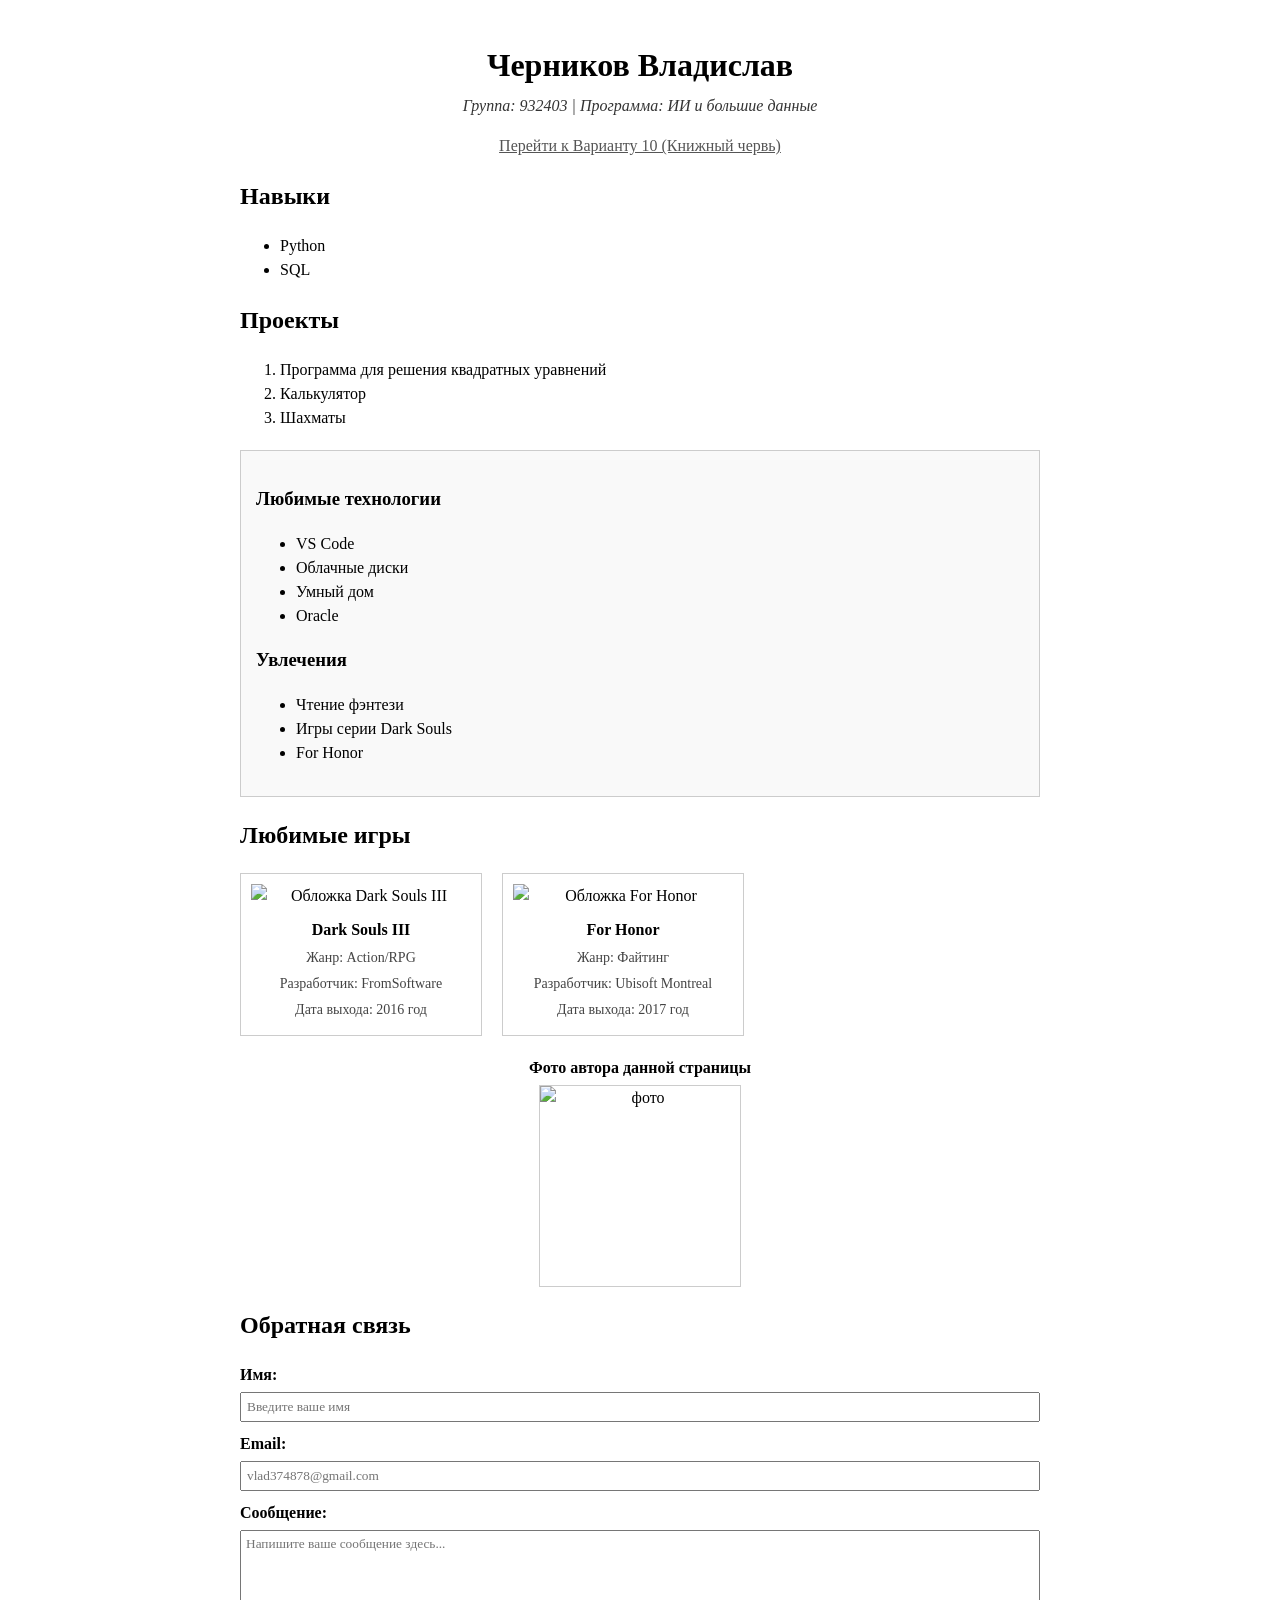
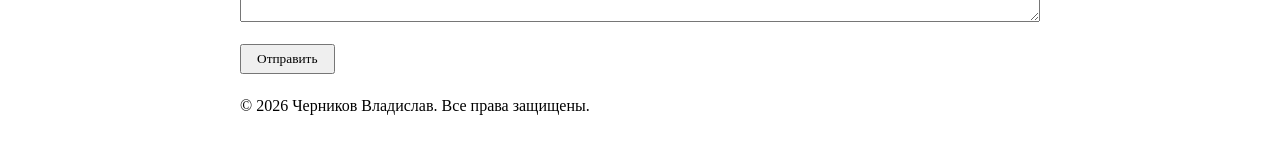
==== index.html @ d2af0d29 "Lab 1" ====
<!DOCTYPE html>
<html lang="ru">
<head>
    <meta charset="UTF-8">
    <title>О себе - Черников Владислав</title>
    <style>
        body { font-family: 'Times New Roman', Times, serif; background-color: #ffffff; color: #000000; max-width: 800px; margin: 0 auto; padding: 20px; line-height: 1.5; }
        header { text-align: center; margin-bottom: 20px; }
        header h1 { margin-bottom: 5px; }
        header p { margin-top: 0; font-style: italic; color: #333; }
        section, aside { margin-bottom: 20px; }
        aside { border: 1px solid #ccc; padding: 15px; background-color: #f9f9f9; }
        .games-grid { display: flex; flex-wrap: wrap; gap: 20px; margin-top: 15px; }
        .game-card { border: 1px solid #ccc; padding: 10px; width: 220px; text-align: center; }
        .game-card img { width: 100%; height: auto; display: block; margin-bottom: 10px; }
        .game-card h4 { margin: 5px 0; }
        .game-card p { font-size: 14px; color: #444; margin: 5px 0; }
        form { margin-top: 15px; }
        form label { display: block; margin-top: 10px; font-weight: bold; }
        form input, form textarea { width: 100%; padding: 5px; margin-top: 5px; box-sizing: border-box; font-family: inherit; }
        form button { margin-top: 15px; padding: 5px 15px; font-family: inherit; }
        .photo-block { text-align: center; margin: 20px 0; }
        .photo-block p { margin-bottom: 5px; font-weight: bold; }
        .photo-block img { display: block; margin: 0 auto; border: 1px solid #ccc; }
        .nav-link { text-align: center; margin-top: 10px; }
        .nav-link a { color: #555; }
    </style>
</head>
<body>

    <header>
        <h1>Черников Владислав</h1>
        <p>Группа: 932403 | Программа: ИИ и большие данные</p>
        <div class="nav-link">
            <a href="variant10.html">Перейти к Варианту 10 (Книжный червь)</a>
        </div>
    </header>

    <main>
        <section>
            <h2>Навыки</h2>
            <ul>
                <li>Python</li>
                <li>SQL</li>
            </ul>
        </section>

        <section>
            <h2>Проекты</h2>
            <ol>
                <li>Программа для решения квадратных уравнений</li>
                <li>Калькулятор</li>
                <li>Шахматы</li>
            </ol>
        </section>

        <aside>
            <h3>Любимые технологии</h3>
            <ul>
                <li>VS Code</li>
                <li>Облачные диски</li>
                <li>Умный дом</li>
                <li>Oracle</li>
            </ul>
            <h3>Увлечения</h3>
            <ul>
                <li>Чтение фэнтези</li>
                <li>Игры серии Dark Souls</li>
                <li>For Honor</li>
            </ul>
        </aside>

        <section>
            <h2>Любимые игры</h2>
            <div class="games-grid">
                <div class="game-card">
                    <img src="https://upload.wikimedia.org/wikipedia/ru/b/bb/Dark_souls_3_cover_art.jpg?utm_source=ru.wikipedia.org&utm_campaign=index&utm_content=original" alt="Обложка Dark Souls III">
                    <h4>Dark Souls III</h4>
                    <p>Жанр: Action/RPG</p>
                    <p>Разработчик: FromSoftware</p>
                    <p>Дата выхода: 2016 год</p>
                </div>
                <div class="game-card">
                    <img src="https://encrypted-tbn0.gstatic.com/images?q=tbn:ANd9GcRmpp0PFRdutyQ4XlyCAaAc8NRXqjL-HYMT2Ke4Ni33A4QSLr4b8hunDnw&s=10" alt="Обложка For Honor">
                    <h4>For Honor</h4>
                    <p>Жанр: Файтинг</p>
                    <p>Разработчик: Ubisoft Montreal</p>
                    <p>Дата выхода: 2017 год</p>
                </div>
            </div>
        </section>

        <div class="photo-block">
            <p>Фото автора данной страницы</p>
            <img src="https://sun9-25.vkuserphoto.ru/s/v1/ig2/CBYiaZwmFD55hVmsfI08KicuwNK_mUyVFopdyeajkc2yo6D3bY99jNbLDdAbgvTEvmwj0dkHKjmvRgCRWRwP2cK9.jpg?quality=95&as=32x43,48x64,72x96,108x144,160x213,240x320,360x480,480x640,540x720,640x853,720x960,1080x1440,1280x1707,1440x1920,1920x2560&from=bu&cs=1920x0" alt="фото" width="200" height="200">
        </div>

        <section>
            <h2>Обратная связь</h2>
            <form action="#">
                <label for="name">Имя:</label>
                <input type="text" id="name" name="username" placeholder="Введите ваше имя" required>
                <label for="email">Email:</label>
                <input type="email" id="email" name="useremail" placeholder="vlad374878@gmail.com" required>
                <label for="message">Сообщение:</label>
                <textarea id="message" name="usermessage" rows="5" placeholder="Напишите ваше сообщение здесь..." required></textarea>
                <button type="submit">Отправить</button>
            </form>
        </section>
    </main>

    <footer>
        <p>&copy; 2026 Черников Владислав. Все права защищены.</p>
    </footer>

</body>
</html>
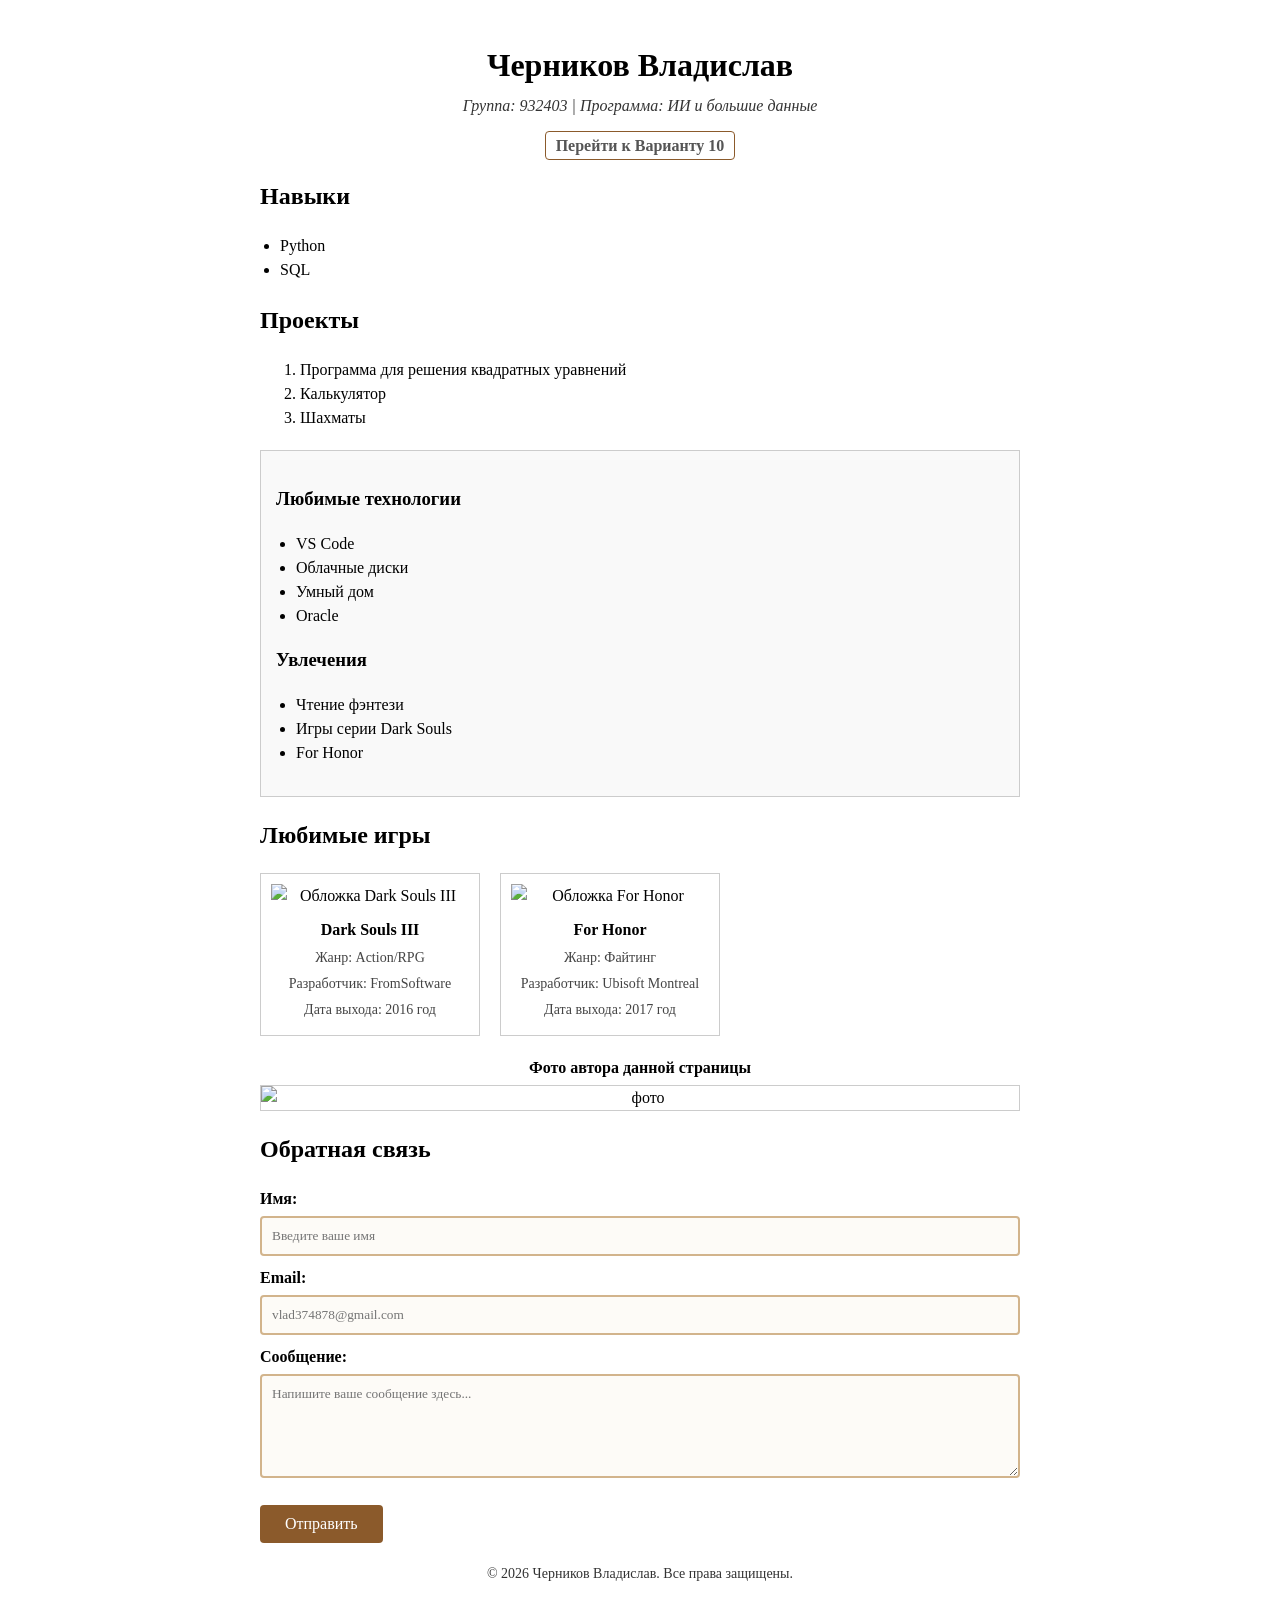
==== commit 3f201671: "Lab 2" ====
--- a/index.html
+++ b/index.html
@@ -3,36 +3,15 @@
 <head>
     <meta charset="UTF-8">
     <title>О себе - Черников Владислав</title>
-    <style>
-        body { font-family: 'Times New Roman', Times, serif; background-color: #ffffff; color: #000000; max-width: 800px; margin: 0 auto; padding: 20px; line-height: 1.5; }
-        header { text-align: center; margin-bottom: 20px; }
-        header h1 { margin-bottom: 5px; }
-        header p { margin-top: 0; font-style: italic; color: #333; }
-        section, aside { margin-bottom: 20px; }
-        aside { border: 1px solid #ccc; padding: 15px; background-color: #f9f9f9; }
-        .games-grid { display: flex; flex-wrap: wrap; gap: 20px; margin-top: 15px; }
-        .game-card { border: 1px solid #ccc; padding: 10px; width: 220px; text-align: center; }
-        .game-card img { width: 100%; height: auto; display: block; margin-bottom: 10px; }
-        .game-card h4 { margin: 5px 0; }
-        .game-card p { font-size: 14px; color: #444; margin: 5px 0; }
-        form { margin-top: 15px; }
-        form label { display: block; margin-top: 10px; font-weight: bold; }
-        form input, form textarea { width: 100%; padding: 5px; margin-top: 5px; box-sizing: border-box; font-family: inherit; }
-        form button { margin-top: 15px; padding: 5px 15px; font-family: inherit; }
-        .photo-block { text-align: center; margin: 20px 0; }
-        .photo-block p { margin-bottom: 5px; font-weight: bold; }
-        .photo-block img { display: block; margin: 0 auto; border: 1px solid #ccc; }
-        .nav-link { text-align: center; margin-top: 10px; }
-        .nav-link a { color: #555; }
-    </style>
+    <link rel="stylesheet" href="style.css">
 </head>
-<body>
+<body class="page-main">
 
     <header>
         <h1>Черников Владислав</h1>
         <p>Группа: 932403 | Программа: ИИ и большие данные</p>
         <div class="nav-link">
-            <a href="variant10.html">Перейти к Варианту 10 (Книжный червь)</a>
+            <a href="variant10.html">Перейти к Варианту 10</a>
         </div>
     </header>
 
@@ -92,7 +71,7 @@
 
         <div class="photo-block">
             <p>Фото автора данной страницы</p>
-            <img src="https://sun9-25.vkuserphoto.ru/s/v1/ig2/CBYiaZwmFD55hVmsfI08KicuwNK_mUyVFopdyeajkc2yo6D3bY99jNbLDdAbgvTEvmwj0dkHKjmvRgCRWRwP2cK9.jpg?quality=95&as=32x43,48x64,72x96,108x144,160x213,240x320,360x480,480x640,540x720,640x853,720x960,1080x1440,1280x1707,1440x1920,1920x2560&from=bu&cs=1920x0" alt="фото" width="200" height="200">
+            <img src="https://sun9-25.vkuserphoto.ru/s/v1/ig2/CBYiaZwmFD55hVmsfI08KicuwNK_mUyVFopdyeajkc2yo6D3bY99jNbLDdAbgvTEvmwj0dkHKjmvRgCRWRwP2cK9.jpg?quality=95&as=32x43,48x64,72x96,108x144,160x213,240x320,360x480,480x640,540x720,640x853,720x960,1080x1440,1280x1707,1440x1920,1920x2560&from=bu&cs=1920x0" alt="фото" style="max-width: 100%; height: auto;">
         </div>
 
         <section>
@@ -114,4 +93,4 @@
     </footer>
 
 </body>
-</html>+</html>
--- a/style.css
+++ b/style.css
@@ -0,0 +1,345 @@
+:root {
+    --bg-main: #f4ecd8;
+    --bg-card: #fff8dc;
+    --text-main: #4a3b32;
+    --accent-brown: #8b5a2b;
+    --beige-light: #d2b48c;
+    --font-book: Georgia, serif;
+    --font-main: 'Times New Roman', Times, serif;
+}
+
+* {
+    box-sizing: border-box;
+}
+
+
+body.page-main {
+    font-family: var(--font-main);
+    background-color: #ffffff;
+    color: #000000;
+    max-width: 800px;
+    margin: 0 auto;
+    padding: 20px;
+    line-height: 1.5;
+    position: static;
+}
+
+body.page-main header {
+    text-align: center;
+    margin-bottom: 20px;
+}
+
+body.page-main header h1 {
+    margin-bottom: 5px;
+}
+
+body.page-main header p {
+    margin-top: 0;
+    font-style: italic;
+    color: #333;
+}
+
+body.page-main main {
+    margin-bottom: 20px;
+}
+
+body.page-main section {
+    margin-bottom: 20px;
+}
+
+body.page-main aside {
+    border: 1px solid #ccc;
+    padding: 15px;
+    background-color: #f9f9f9;
+    margin-bottom: 20px;
+}
+
+
+body.page-book {
+    font-family: var(--font-book);
+    background-color: var(--bg-main);
+    color: var(--text-main);
+    max-width: 900px;
+    margin: 0 auto;
+    padding: 20px;
+    line-height: 1.6;
+}
+
+body.page-book header {
+    background-color: var(--beige-light);
+    color: #3e2723;
+    text-align: center;
+    padding: 20px;
+    border-radius: 5px;
+    margin-bottom: 20px;
+    position: relative;
+}
+
+body.page-book main {
+    background-color: var(--bg-card);
+    padding: 25px;
+    border: 1px solid var(--beige-light);
+    border-radius: 5px;
+}
+
+body.page-book section {
+    margin-bottom: 30px;
+}
+
+body.page-book aside {
+    background-color: #eaddcf;
+    border-left: 5px solid var(--accent-brown);
+    padding: 15px;
+    margin: 20px 0;
+    border-radius: 0 5px 5px 0;
+}
+
+
+.nav-link {
+    text-align: center;
+    margin-top: 10px;
+}
+
+body.page-book .nav-link {
+    position: absolute;
+    top: 15px;
+    right: 15px;
+    margin-top: 0;
+}
+
+.nav-link a {
+    color: #555;
+    text-decoration: none;
+    font-weight: bold;
+    padding: 5px 10px;
+    border: 1px solid var(--accent-brown);
+    border-radius: 4px;
+    transition: background-color 0.3s, color 0.3s;
+}
+
+.nav-link a:hover {
+    background-color: var(--accent-brown);
+    color: #ffffff;
+}
+
+.nav-link a:visited {
+    color: #5a4a42;
+}
+
+
+ul {
+    padding-left: 20px;
+}
+
+body.page-book ol {
+    padding-left: 25px;
+    counter-reset: item;
+    list-style-type: none;
+}
+
+body.page-book ol li {
+    position: relative;
+    margin-bottom: 12px;
+    padding-left: 30px;
+}
+
+body.page-book ol li::before {
+    content: counter(item) ". ";
+    counter-increment: item;
+    color: var(--accent-brown);
+    font-weight: bold;
+    position: absolute;
+    left: 0;
+}
+
+
+form {
+    margin-top: 15px;
+}
+
+form label {
+    display: block;
+    margin-top: 10px;
+    font-weight: bold;
+}
+
+form input, form textarea {
+    width: 100%;
+    padding: 10px;
+    margin-top: 5px;
+    font-family: inherit;
+    border: 2px solid var(--beige-light);
+    background-color: #fdfbf7;
+    border-radius: 4px;
+    transition: border-color 0.3s, background-color 0.3s;
+}
+
+form input:focus,
+form textarea:focus {
+    outline: none;
+    border-color: var(--accent-brown);
+    background-color: #fff5e0;
+}
+
+
+@keyframes pulse {
+    0% {
+        box-shadow: 0 0 0 0 rgba(139, 90, 43, 0.9),
+                    0 0 8px 2px rgba(139, 90, 43, 0.6);
+        border-color: #6f4e37;
+        background-color: #fff5e0;
+    }
+    50% {
+        box-shadow: 0 0 0 10px rgba(139, 90, 43, 0),
+                    0 0 20px 6px rgba(139, 90, 43, 0.4);
+        border-color: #8b5a2b;
+        background-color: #fdfbf7;
+    }
+    100% {
+        box-shadow: 0 0 0 0 rgba(139, 90, 43, 0),
+                    0 0 8px 2px rgba(139, 90, 43, 0.6);
+        border-color: #6f4e37;
+        background-color: #fff5e0;
+    }
+}
+
+#name:focus {
+    outline: none;
+    animation: pulse 1s ease-in-out infinite;
+}
+
+form button {
+    margin-top: 20px;
+    padding: 10px 25px;
+    font-family: inherit;
+    background-color: var(--accent-brown);
+    color: #ffffff;
+    border: none;
+    border-radius: 4px;
+    cursor: pointer;
+    font-size: 16px;
+    transition: background-color 0.3s, transform 0.1s;
+}
+
+form button:hover {
+    background-color: #6f4e37;
+}
+
+form button:active {
+    transform: scale(0.97);
+}
+
+
+.games-grid {
+    display: flex;
+    flex-wrap: wrap;
+    gap: 20px;
+    margin-top: 15px;
+}
+
+.game-card {
+    border: 1px solid #ccc;
+    padding: 10px;
+    width: 220px;
+    text-align: center;
+}
+
+.game-card img {
+    width: 100%;
+    height: auto;
+    display: block;
+    margin-bottom: 10px;
+}
+
+.game-card h4 {
+    margin: 5px 0;
+}
+
+.game-card p {
+    font-size: 14px;
+    color: #444;
+    margin: 5px 0;
+}
+
+
+.photo-block {
+    text-align: center;
+    margin: 20px 0;
+}
+
+.photo-block p {
+    margin-bottom: 5px;
+    font-weight: bold;
+}
+
+.photo-block img {
+    display: block;
+    margin: 0 auto;
+    border: 1px solid #ccc;
+}
+
+
+.projects-container {
+    display: flex;
+    flex-wrap: wrap;
+    gap: 20px;
+    margin-top: 15px;
+}
+
+.project-card {
+    perspective: 1000px;
+    width: 250px;
+    height: 180px;
+}
+
+.card-inner {
+    position: relative;
+    width: 100%;
+    height: 100%;
+    text-align: center;
+    transition: transform 0.8s;
+    transform-style: preserve-3d;
+}
+
+.project-card:hover .card-inner {
+    transform: rotateY(180deg);
+}
+
+.card-front, .card-back {
+    position: absolute;
+    width: 100%;
+    height: 100%;
+    -webkit-backface-visibility: hidden;
+    backface-visibility: hidden;
+    display: flex;
+    flex-direction: column;
+    align-items: center;
+    justify-content: center;
+    padding: 15px;
+    border-radius: 8px;
+    box-shadow: 0 4px 8px rgba(0, 0, 0, 0.1);
+    box-sizing: border-box;
+}
+
+.card-front {
+    background-color: var(--beige-light);
+    color: var(--text-main);
+}
+
+.card-back {
+    background-color: var(--accent-brown);
+    color: #fff8dc;
+    transform: rotateY(180deg);
+}
+
+
+footer {
+    text-align: center;
+    margin-top: 20px;
+    font-size: 14px;
+    color: #6f4e37;
+}
+
+body.page-main footer {
+    color: #333;
+}
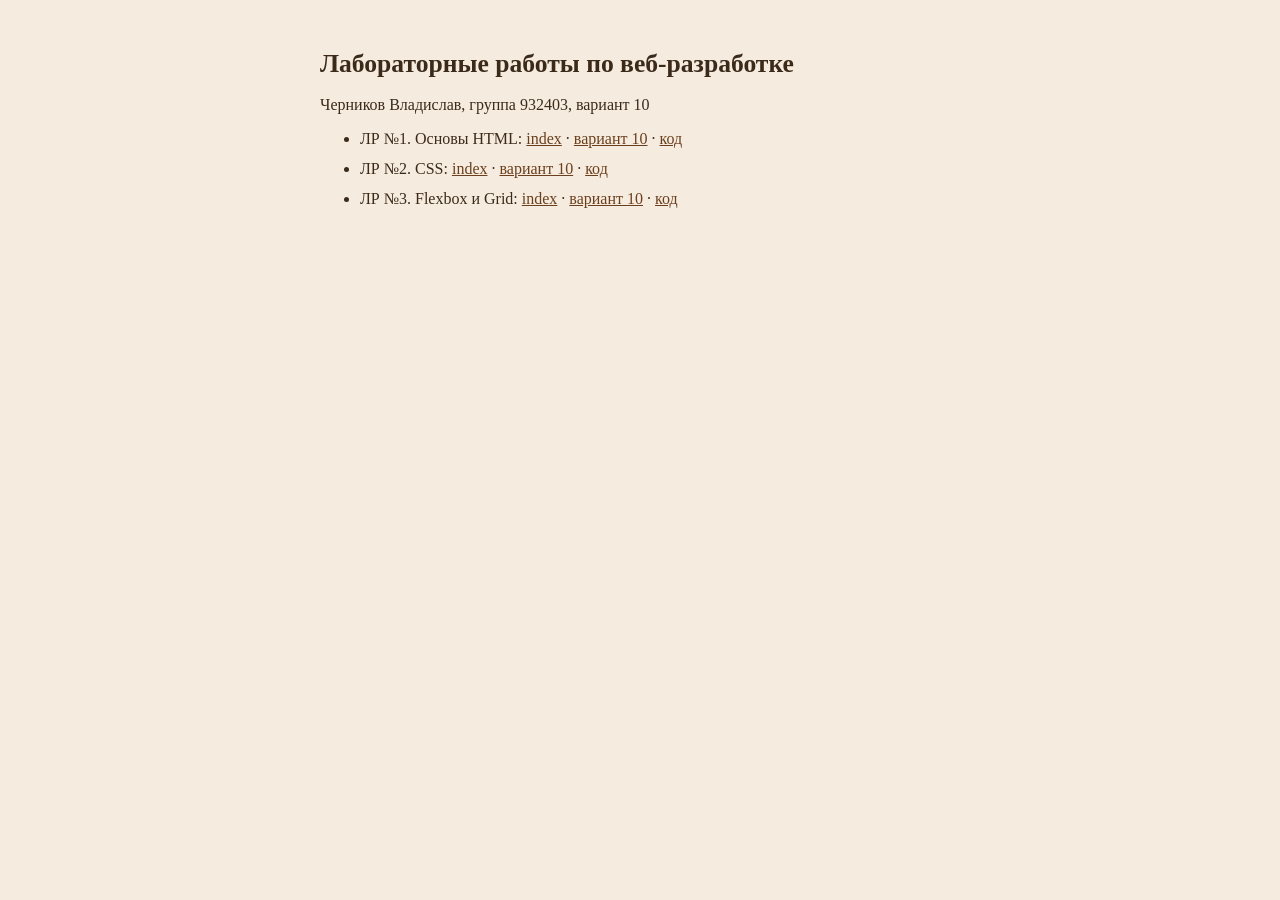
==== commit b84cd9f4: "main: оглавление со ссылками на ветки lab1–lab3" ====
--- a/index.html
+++ b/index.html
@@ -2,95 +2,26 @@
 <html lang="ru">
 <head>
     <meta charset="UTF-8">
-    <title>О себе - Черников Владислав</title>
-    <link rel="stylesheet" href="style.css">
+    <meta name="viewport" content="width=device-width, initial-scale=1.0">
+    <title>Лабораторные работы — Черников Владислав</title>
+    <style>
+        body { font-family: Georgia, serif; background: #f5ecdf; color: #3b2a1a; max-width: 640px; margin: 0 auto; padding: 32px 16px; }
+        h1 { font-size: 1.6rem; }
+        li { margin: 12px 0; }
+        a { color: #6b3f1d; }
+    </style>
 </head>
-<body class="page-main">
-
+<body>
     <header>
-        <h1>Черников Владислав</h1>
-        <p>Группа: 932403 | Программа: ИИ и большие данные</p>
-        <div class="nav-link">
-            <a href="variant10.html">Перейти к Варианту 10</a>
-        </div>
+        <h1>Лабораторные работы по веб-разработке</h1>
+        <p>Черников Владислав, группа 932403, вариант 10</p>
     </header>
-
     <main>
-        <section>
-            <h2>Навыки</h2>
-            <ul>
-                <li>Python</li>
-                <li>SQL</li>
-            </ul>
-        </section>
-
-        <section>
-            <h2>Проекты</h2>
-            <ol>
-                <li>Программа для решения квадратных уравнений</li>
-                <li>Калькулятор</li>
-                <li>Шахматы</li>
-            </ol>
-        </section>
-
-        <aside>
-            <h3>Любимые технологии</h3>
-            <ul>
-                <li>VS Code</li>
-                <li>Облачные диски</li>
-                <li>Умный дом</li>
-                <li>Oracle</li>
-            </ul>
-            <h3>Увлечения</h3>
-            <ul>
-                <li>Чтение фэнтези</li>
-                <li>Игры серии Dark Souls</li>
-                <li>For Honor</li>
-            </ul>
-        </aside>
-
-        <section>
-            <h2>Любимые игры</h2>
-            <div class="games-grid">
-                <div class="game-card">
-                    <img src="https://upload.wikimedia.org/wikipedia/ru/b/bb/Dark_souls_3_cover_art.jpg?utm_source=ru.wikipedia.org&utm_campaign=index&utm_content=original" alt="Обложка Dark Souls III">
-                    <h4>Dark Souls III</h4>
-                    <p>Жанр: Action/RPG</p>
-                    <p>Разработчик: FromSoftware</p>
-                    <p>Дата выхода: 2016 год</p>
-                </div>
-                <div class="game-card">
-                    <img src="https://encrypted-tbn0.gstatic.com/images?q=tbn:ANd9GcRmpp0PFRdutyQ4XlyCAaAc8NRXqjL-HYMT2Ke4Ni33A4QSLr4b8hunDnw&s=10" alt="Обложка For Honor">
-                    <h4>For Honor</h4>
-                    <p>Жанр: Файтинг</p>
-                    <p>Разработчик: Ubisoft Montreal</p>
-                    <p>Дата выхода: 2017 год</p>
-                </div>
-            </div>
-        </section>
-
-        <div class="photo-block">
-            <p>Фото автора данной страницы</p>
-            <img src="https://sun9-25.vkuserphoto.ru/s/v1/ig2/CBYiaZwmFD55hVmsfI08KicuwNK_mUyVFopdyeajkc2yo6D3bY99jNbLDdAbgvTEvmwj0dkHKjmvRgCRWRwP2cK9.jpg?quality=95&as=32x43,48x64,72x96,108x144,160x213,240x320,360x480,480x640,540x720,640x853,720x960,1080x1440,1280x1707,1440x1920,1920x2560&from=bu&cs=1920x0" alt="фото" style="max-width: 100%; height: auto;">
-        </div>
-
-        <section>
-            <h2>Обратная связь</h2>
-            <form action="#">
-                <label for="name">Имя:</label>
-                <input type="text" id="name" name="username" placeholder="Введите ваше имя" required>
-                <label for="email">Email:</label>
-                <input type="email" id="email" name="useremail" placeholder="vlad374878@gmail.com" required>
-                <label for="message">Сообщение:</label>
-                <textarea id="message" name="usermessage" rows="5" placeholder="Напишите ваше сообщение здесь..." required></textarea>
-                <button type="submit">Отправить</button>
-            </form>
-        </section>
+        <ul>
+            <li>ЛР №1. Основы HTML: <a href="https://raw.githack.com/Vldchernikov/Chernikov_Vlad_932403/lab1/index.html">index</a> · <a href="https://raw.githack.com/Vldchernikov/Chernikov_Vlad_932403/lab1/variant10.html">вариант 10</a> · <a href="https://github.com/Vldchernikov/Chernikov_Vlad_932403/tree/lab1">код</a></li>
+            <li>ЛР №2. CSS: <a href="https://raw.githack.com/Vldchernikov/Chernikov_Vlad_932403/lab2/index.html">index</a> · <a href="https://raw.githack.com/Vldchernikov/Chernikov_Vlad_932403/lab2/variant10.html">вариант 10</a> · <a href="https://github.com/Vldchernikov/Chernikov_Vlad_932403/tree/lab2">код</a></li>
+            <li>ЛР №3. Flexbox и Grid: <a href="https://raw.githack.com/Vldchernikov/Chernikov_Vlad_932403/lab3/index.html">index</a> · <a href="https://raw.githack.com/Vldchernikov/Chernikov_Vlad_932403/lab3/variant10.html">вариант 10</a> · <a href="https://github.com/Vldchernikov/Chernikov_Vlad_932403/tree/lab3">код</a></li>
+        </ul>
     </main>
-
-    <footer>
-        <p>&copy; 2026 Черников Владислав. Все права защищены.</p>
-    </footer>
-
 </body>
 </html>
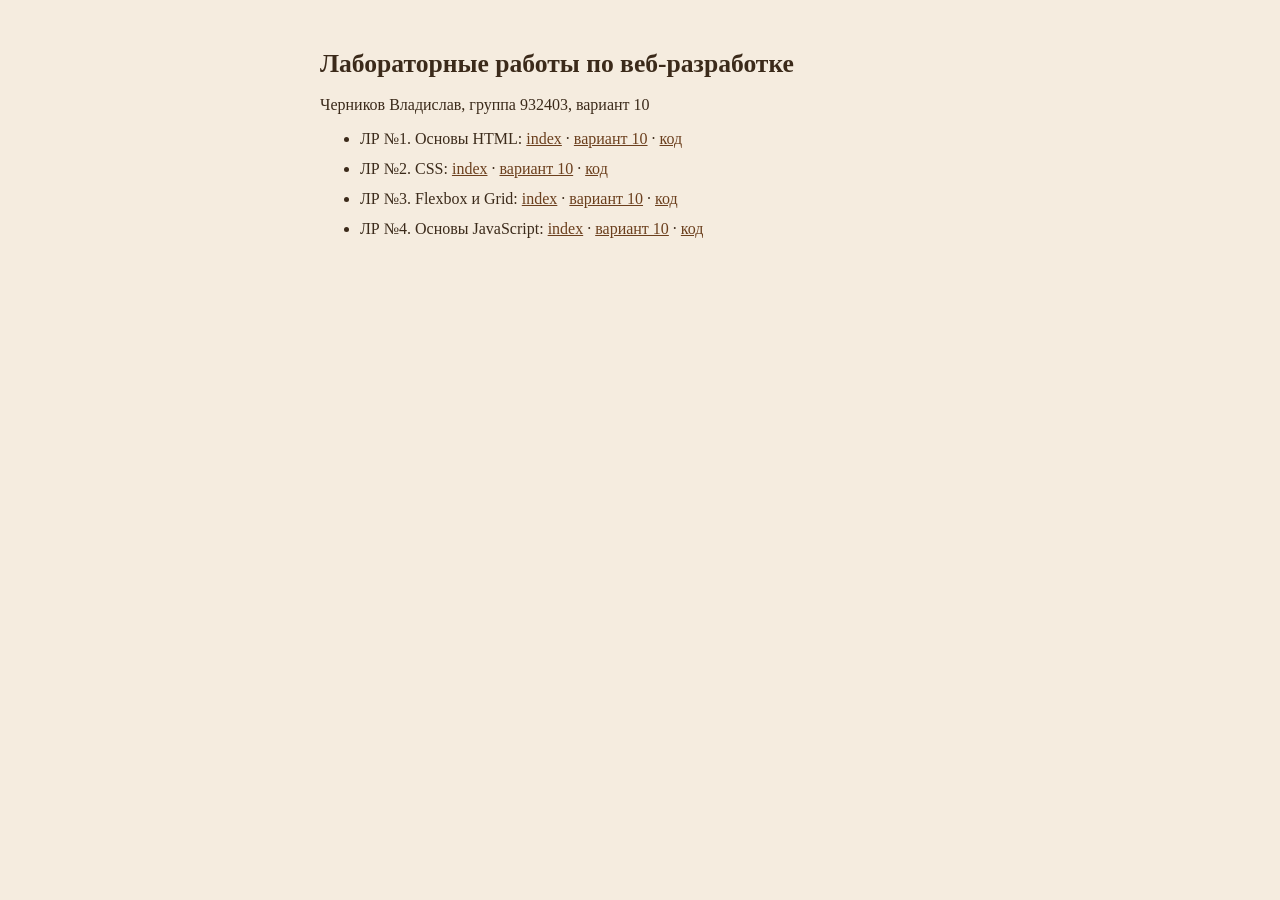
==== commit ad04a52e: "main: добавлена ЛР №4" ====
--- a/index.html
+++ b/index.html
@@ -21,6 +21,7 @@
             <li>ЛР №1. Основы HTML: <a href="https://raw.githack.com/Vldchernikov/Chernikov_Vlad_932403/lab1/index.html">index</a> · <a href="https://raw.githack.com/Vldchernikov/Chernikov_Vlad_932403/lab1/variant10.html">вариант 10</a> · <a href="https://github.com/Vldchernikov/Chernikov_Vlad_932403/tree/lab1">код</a></li>
             <li>ЛР №2. CSS: <a href="https://raw.githack.com/Vldchernikov/Chernikov_Vlad_932403/lab2/index.html">index</a> · <a href="https://raw.githack.com/Vldchernikov/Chernikov_Vlad_932403/lab2/variant10.html">вариант 10</a> · <a href="https://github.com/Vldchernikov/Chernikov_Vlad_932403/tree/lab2">код</a></li>
             <li>ЛР №3. Flexbox и Grid: <a href="https://raw.githack.com/Vldchernikov/Chernikov_Vlad_932403/lab3/index.html">index</a> · <a href="https://raw.githack.com/Vldchernikov/Chernikov_Vlad_932403/lab3/variant10.html">вариант 10</a> · <a href="https://github.com/Vldchernikov/Chernikov_Vlad_932403/tree/lab3">код</a></li>
+            <li>ЛР №4. Основы JavaScript: <a href="https://raw.githack.com/Vldchernikov/Chernikov_Vlad_932403/lab4/index.html">index</a> · <a href="https://raw.githack.com/Vldchernikov/Chernikov_Vlad_932403/lab4/variant10.html">вариант 10</a> · <a href="https://github.com/Vldchernikov/Chernikov_Vlad_932403/tree/lab4">код</a></li>
         </ul>
     </main>
 </body>
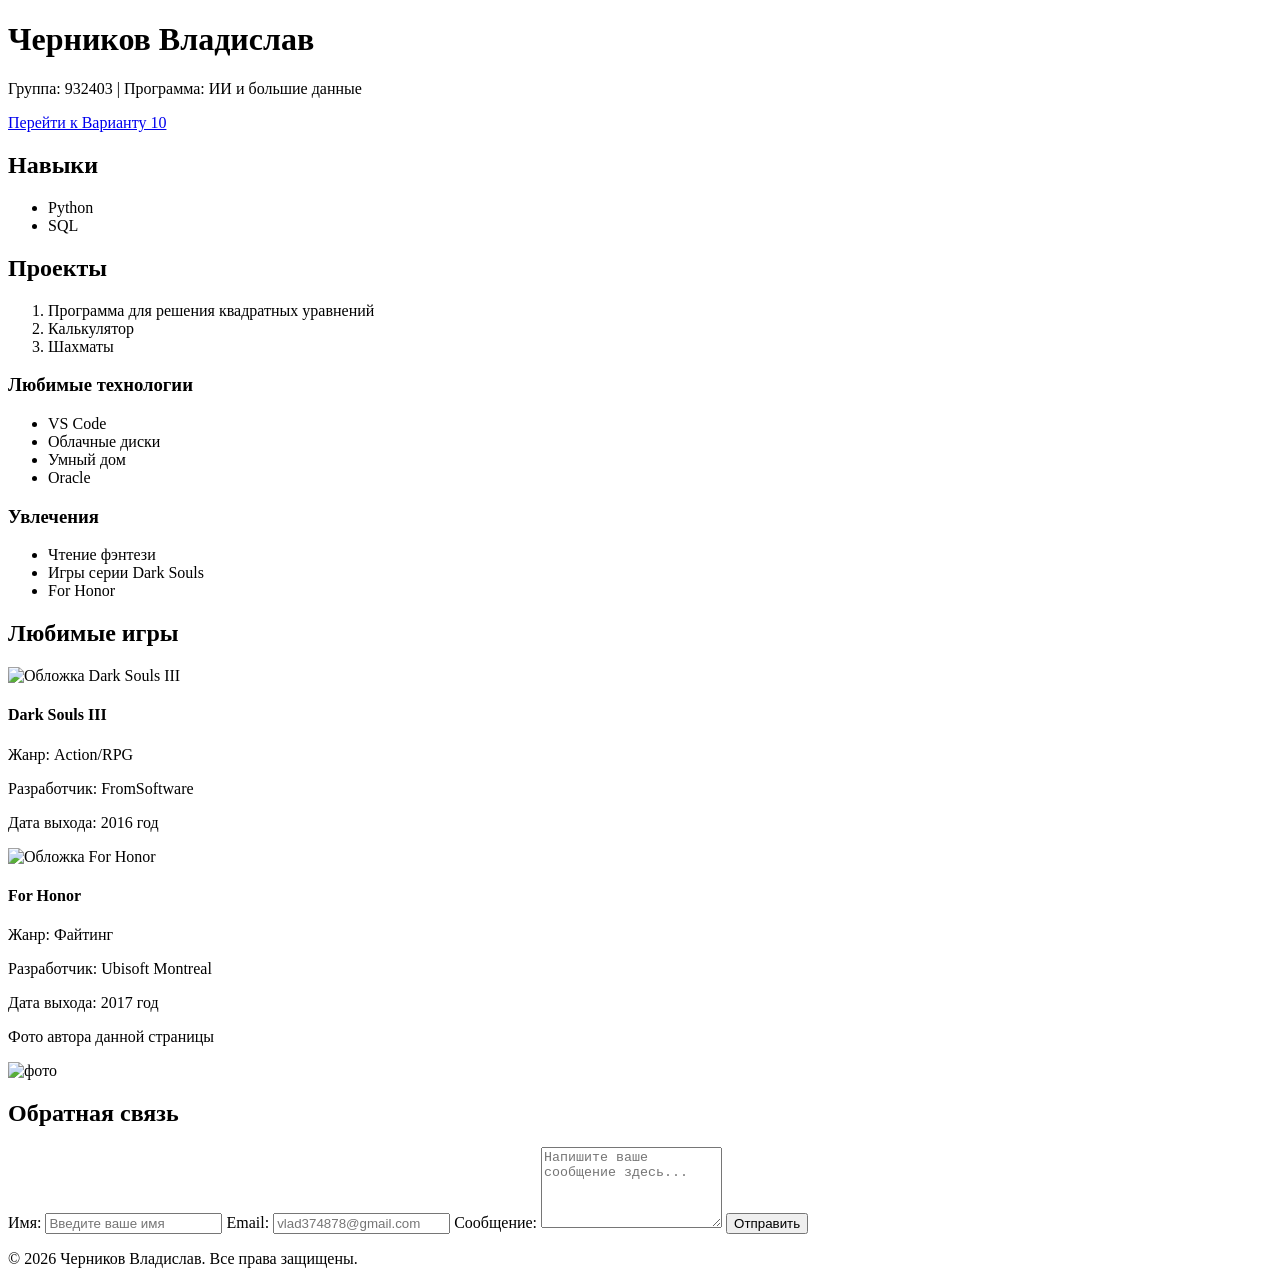
==== commit 9755fca1: "Lab 4" ====
--- a/index.html
+++ b/index.html
@@ -2,27 +2,95 @@
 <html lang="ru">
 <head>
     <meta charset="UTF-8">
-    <meta name="viewport" content="width=device-width, initial-scale=1.0">
-    <title>Лабораторные работы — Черников Владислав</title>
-    <style>
-        body { font-family: Georgia, serif; background: #f5ecdf; color: #3b2a1a; max-width: 640px; margin: 0 auto; padding: 32px 16px; }
-        h1 { font-size: 1.6rem; }
-        li { margin: 12px 0; }
-        a { color: #6b3f1d; }
-    </style>
+    <title>О себе - Черников Владислав</title>
+    <link rel="stylesheet" href="style.css">
 </head>
-<body>
+<body class="page-main">
+
     <header>
-        <h1>Лабораторные работы по веб-разработке</h1>
-        <p>Черников Владислав, группа 932403, вариант 10</p>
+        <h1>Черников Владислав</h1>
+        <p>Группа: 932403 | Программа: ИИ и большие данные</p>
+        <div class="nav-link">
+            <a href="variant10.html">Перейти к Варианту 10</a>
+        </div>
     </header>
+
     <main>
-        <ul>
-            <li>ЛР №1. Основы HTML: <a href="https://raw.githack.com/Vldchernikov/Chernikov_Vlad_932403/lab1/index.html">index</a> · <a href="https://raw.githack.com/Vldchernikov/Chernikov_Vlad_932403/lab1/variant10.html">вариант 10</a> · <a href="https://github.com/Vldchernikov/Chernikov_Vlad_932403/tree/lab1">код</a></li>
-            <li>ЛР №2. CSS: <a href="https://raw.githack.com/Vldchernikov/Chernikov_Vlad_932403/lab2/index.html">index</a> · <a href="https://raw.githack.com/Vldchernikov/Chernikov_Vlad_932403/lab2/variant10.html">вариант 10</a> · <a href="https://github.com/Vldchernikov/Chernikov_Vlad_932403/tree/lab2">код</a></li>
-            <li>ЛР №3. Flexbox и Grid: <a href="https://raw.githack.com/Vldchernikov/Chernikov_Vlad_932403/lab3/index.html">index</a> · <a href="https://raw.githack.com/Vldchernikov/Chernikov_Vlad_932403/lab3/variant10.html">вариант 10</a> · <a href="https://github.com/Vldchernikov/Chernikov_Vlad_932403/tree/lab3">код</a></li>
-            <li>ЛР №4. Основы JavaScript: <a href="https://raw.githack.com/Vldchernikov/Chernikov_Vlad_932403/lab4/index.html">index</a> · <a href="https://raw.githack.com/Vldchernikov/Chernikov_Vlad_932403/lab4/variant10.html">вариант 10</a> · <a href="https://github.com/Vldchernikov/Chernikov_Vlad_932403/tree/lab4">код</a></li>
-        </ul>
+        <section>
+            <h2>Навыки</h2>
+            <ul>
+                <li>Python</li>
+                <li>SQL</li>
+            </ul>
+        </section>
+
+        <section>
+            <h2>Проекты</h2>
+            <ol>
+                <li>Программа для решения квадратных уравнений</li>
+                <li>Калькулятор</li>
+                <li>Шахматы</li>
+            </ol>
+        </section>
+
+        <aside>
+            <h3>Любимые технологии</h3>
+            <ul>
+                <li>VS Code</li>
+                <li>Облачные диски</li>
+                <li>Умный дом</li>
+                <li>Oracle</li>
+            </ul>
+            <h3>Увлечения</h3>
+            <ul>
+                <li>Чтение фэнтези</li>
+                <li>Игры серии Dark Souls</li>
+                <li>For Honor</li>
+            </ul>
+        </aside>
+
+        <section>
+            <h2>Любимые игры</h2>
+            <div class="games-grid">
+                <div class="game-card">
+                    <img src="https://upload.wikimedia.org/wikipedia/ru/b/bb/Dark_souls_3_cover_art.jpg?utm_source=ru.wikipedia.org&utm_campaign=index&utm_content=original" alt="Обложка Dark Souls III">
+                    <h4>Dark Souls III</h4>
+                    <p>Жанр: Action/RPG</p>
+                    <p>Разработчик: FromSoftware</p>
+                    <p>Дата выхода: 2016 год</p>
+                </div>
+                <div class="game-card">
+                    <img src="https://encrypted-tbn0.gstatic.com/images?q=tbn:ANd9GcRmpp0PFRdutyQ4XlyCAaAc8NRXqjL-HYMT2Ke4Ni33A4QSLr4b8hunDnw&s=10" alt="Обложка For Honor">
+                    <h4>For Honor</h4>
+                    <p>Жанр: Файтинг</p>
+                    <p>Разработчик: Ubisoft Montreal</p>
+                    <p>Дата выхода: 2017 год</p>
+                </div>
+            </div>
+        </section>
+
+        <div class="photo-block">
+            <p>Фото автора данной страницы</p>
+            <img src="https://sun9-25.vkuserphoto.ru/s/v1/ig2/CBYiaZwmFD55hVmsfI08KicuwNK_mUyVFopdyeajkc2yo6D3bY99jNbLDdAbgvTEvmwj0dkHKjmvRgCRWRwP2cK9.jpg?quality=95&as=32x43,48x64,72x96,108x144,160x213,240x320,360x480,480x640,540x720,640x853,720x960,1080x1440,1280x1707,1440x1920,1920x2560&from=bu&cs=1920x0" alt="фото" style="max-width: 100%; height: auto;">
+        </div>
+
+        <section>
+            <h2>Обратная связь</h2>
+            <form action="#">
+                <label for="name">Имя:</label>
+                <input type="text" id="name" name="username" placeholder="Введите ваше имя" required>
+                <label for="email">Email:</label>
+                <input type="email" id="email" name="useremail" placeholder="vlad374878@gmail.com" required>
+                <label for="message">Сообщение:</label>
+                <textarea id="message" name="usermessage" rows="5" placeholder="Напишите ваше сообщение здесь..." required></textarea>
+                <button type="submit">Отправить</button>
+            </form>
+        </section>
     </main>
+
+    <footer>
+        <p>&copy; 2026 Черников Владислав. Все права защищены.</p>
+    </footer>
+
 </body>
 </html>
